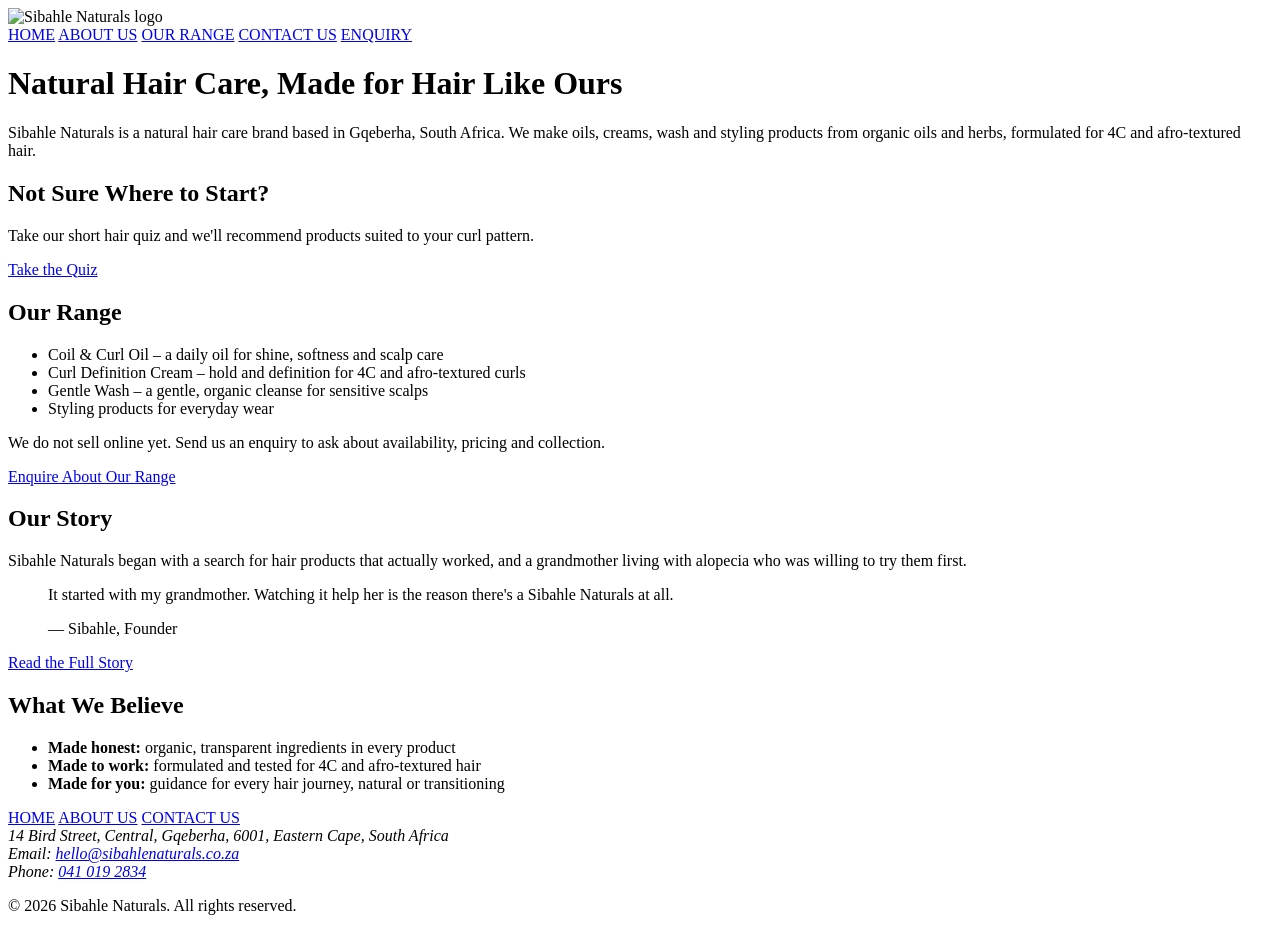
==== pages/index.html @ f7425259 "update pages and add logo" ====
<!DOCTYPE html>
<html lang="en">
<head>
    <meta charset="UTF-8">
    <meta name="viewport" content="width=device-width, initial-scale=1.0">
    <title>Sibahle Naturals - Natural Hair Care, Gqeberha</title>
</head>
<body>
    <!--Header Section-->
    <header>
        <!--Logo-->
        <div class="logo">
            <img src="assets/images/sibahle-naturals-logo.png" alt="Sibahle Naturals logo" width="220">
        </div>
        <!--Navigation Links-->
        <nav>
            <a href="./index.html" class="active">HOME</a>
            <a href="./pages/about.html">ABOUT US</a>
            <a href="./pages/products.html">OUR RANGE</a>
            <a href="./pages/contact.html">CONTACT US</a>
            <a href="./pages/enquiry.html">ENQUIRY</a>
        </nav>
    </header>

    <!--Main Section-->
    <main>
        <h1>Natural Hair Care, Made for Hair Like Ours</h1>

        <!--Introduction-->
        <section id="introduction">
            <p>
                Sibahle Naturals is a natural hair care brand based in Gqeberha,
                South Africa. We make oils, creams, wash and styling products from
                organic oils and herbs, formulated for 4C and afro-textured hair.
            </p>
        </section>

        <!--Hair Quiz Prompt-->
        <section id="hair-quiz">
            <h2>Not Sure Where to Start?</h2>
            <p>
                Take our short hair quiz and we'll recommend products suited to
                your curl pattern.
            </p>
            <a href="./pages/enquiry.html">Take the Quiz</a>
        </section>

        <!--Our Range-->
        <section id="our-range">
            <h2>Our Range</h2>
            <ul>
                <li>Coil &amp; Curl Oil &ndash; a daily oil for shine, softness and scalp care</li>
                <li>Curl Definition Cream &ndash; hold and definition for 4C and afro-textured curls</li>
                <li>Gentle Wash &ndash; a gentle, organic cleanse for sensitive scalps</li>
                <li>Styling products for everyday wear</li>
            </ul>
            <p>
                We do not sell online yet. Send us an enquiry to ask about
                availability, pricing and collection.
            </p>
            <a href="./pages/enquiry.html">Enquire About Our Range</a>
        </section>

        <!--Our Story Teaser-->
        <section id="our-story">
            <h2>Our Story</h2>
            <p>
                Sibahle Naturals began with a search for hair products that
                actually worked, and a grandmother living with alopecia who was
                willing to try them first.
            </p>
            <blockquote>
                <p>It started with my grandmother. Watching it help her is the reason there's a Sibahle Naturals at all.</p>
                <footer>&mdash; Sibahle, Founder</footer>
            </blockquote>
            <a href="./pages/about.html">Read the Full Story</a>
        </section>

        <!--What We Believe-->
        <section id="values">
            <h2>What We Believe</h2>
            <ul>
                <li><strong>Made honest:</strong> organic, transparent ingredients in every product</li>
                <li><strong>Made to work:</strong> formulated and tested for 4C and afro-textured hair</li>
                <li><strong>Made for you:</strong> guidance for every hair journey, natural or transitioning</li>
            </ul>
        </section>
    </main>

    <!--Footer Section-->
    <footer>
        <nav>
            <a href="./index.html">HOME</a>
            <a href="./pages/about.html">ABOUT US</a>
            <a href="./pages/contact.html">CONTACT US</a>
        </nav>
        <address>
            14 Bird Street, Central, Gqeberha, 6001, Eastern Cape, South Africa<br>
            Email: <a href="mailto:hello@sibahlenaturals.co.za">hello@sibahlenaturals.co.za</a><br>
            Phone: <a href="tel:0410192834">041 019 2834</a>
        </address>
        <p>&copy; 2026 Sibahle Naturals. All rights reserved.</p>
    </footer>
</body>
</html>
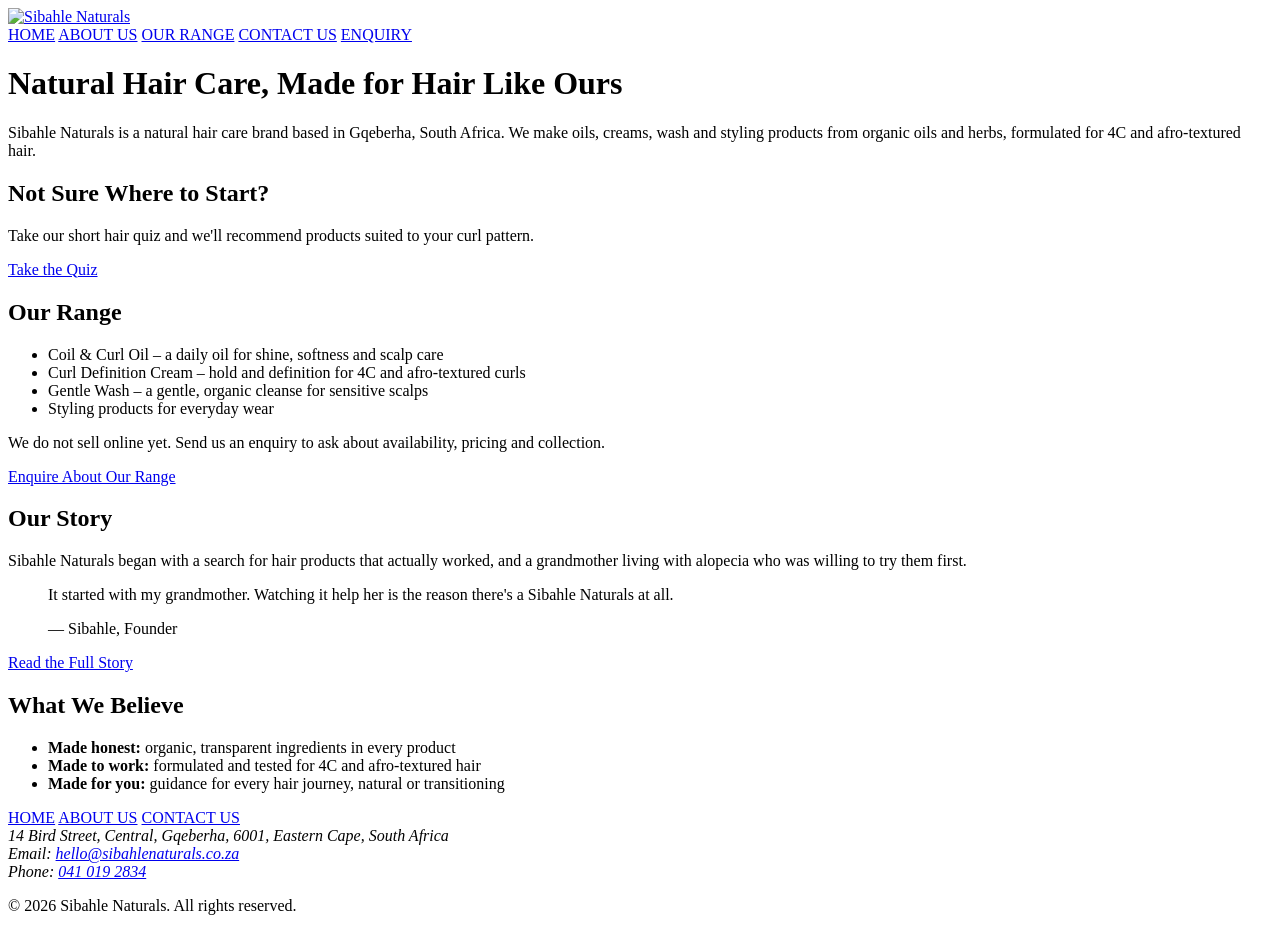
==== commit 1a9d8771: "added header and logo to all pages" ====
--- a/pages/index.html
+++ b/pages/index.html
@@ -3,22 +3,24 @@
 <head>
     <meta charset="UTF-8">
     <meta name="viewport" content="width=device-width, initial-scale=1.0">
-    <title>Sibahle Naturals - Natural Hair Care, Gqeberha</title>
+    <title>Our Range - Sibahle Naturals</title>
 </head>
 <body>
     <!--Header Section-->
     <header>
         <!--Logo-->
         <div class="logo">
-            <img src="assets/images/sibahle-naturals-logo.png" alt="Sibahle Naturals logo" width="220">
-        </div>
+    <a href="../index.html">
+        <img src="../assets/sibahle-naturals-icon.png" alt="Sibahle Naturals" width="150">
+    </a>
+</div>
         <!--Navigation Links-->
         <nav>
-            <a href="./index.html" class="active">HOME</a>
-            <a href="./pages/about.html">ABOUT US</a>
-            <a href="./pages/products.html">OUR RANGE</a>
-            <a href="./pages/contact.html">CONTACT US</a>
-            <a href="./pages/enquiry.html">ENQUIRY</a>
+            <a href="../index.html">HOME</a>
+            <a href="../about.html">ABOUT US</a>
+            <a href="../services.html">OUR RANGE</a>
+            <a href="../contact.html">CONTACT US</a>
+            <a href="../enquiry.html">ENQUIRY</a>
         </nav>
     </header>
 
